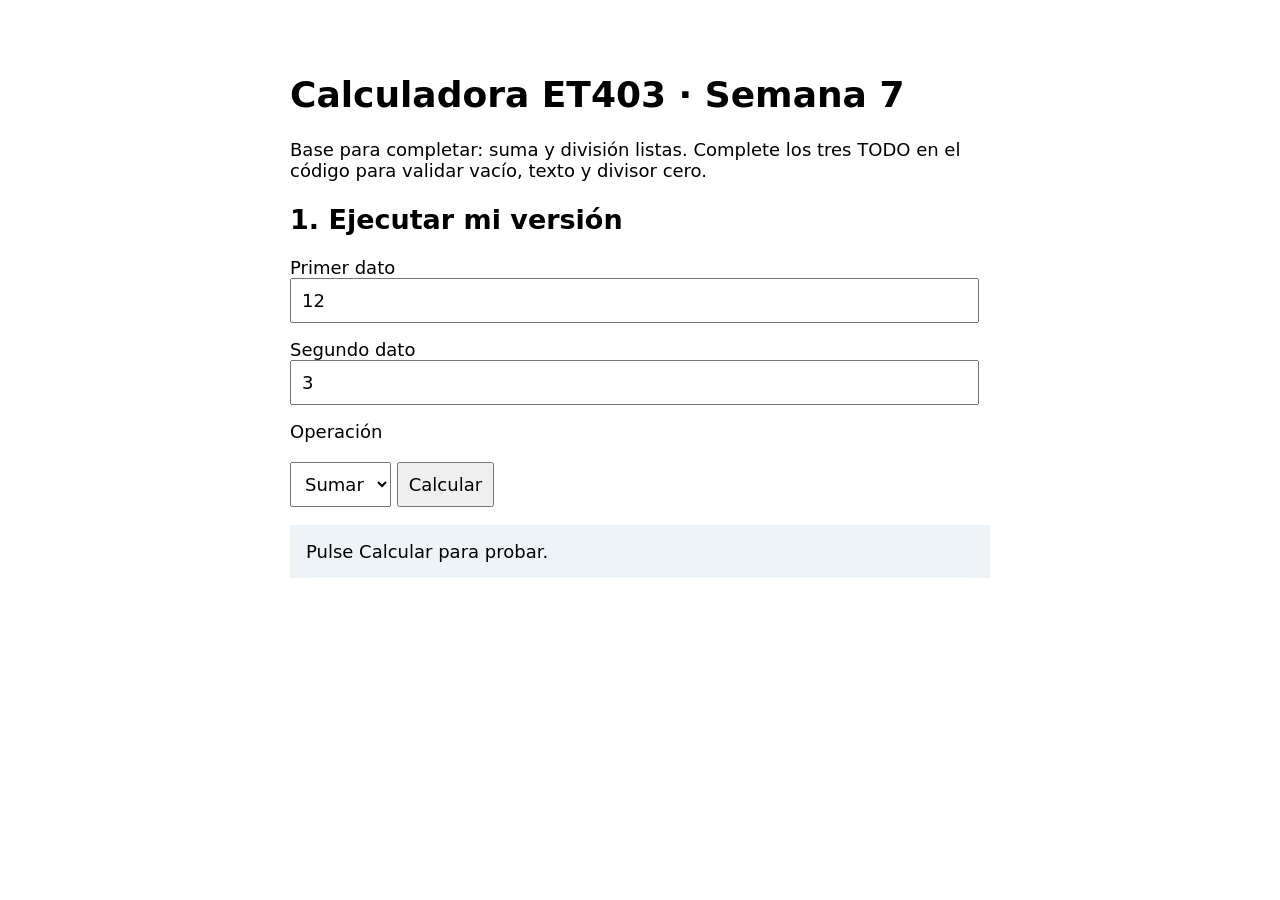
==== calculadora.html @ b6ac9b03 "SUBIR CALCULADORA COMO EJEMPLO A MIS ALUMNOS" ====
<!doctype html>
<html lang="es">
<head><meta charset="utf-8"><meta name="viewport" content="width=device-width,initial-scale=1"><title>Calculadora ET403</title><style>body{font:18px system-ui;max-width:700px;margin:30px auto;padding:20px}label{display:block;margin-top:16px}input,select,button{font:inherit;padding:10px}input{width:95%}button{margin-top:20px}#resultado{background:#eef3f8;padding:16px}</style></head>
<body><h1>Calculadora ET403 · Semana 7</h1><p>Base para completar: suma y división listas. Complete los tres TODO en el código para validar vacío, texto y divisor cero.</p>
<section aria-labelledby="titulo-calculadora">
<h2 id="titulo-calculadora">1. Ejecutar mi versión</h2>
<label for="a">Primer dato</label><input id="a" type="text" value="12" autocomplete="off">
<label for="b">Segundo dato</label><input id="b" type="text" value="3" autocomplete="off">
<label for="operacion">Operación</label>
<select id="operacion"><option value="sumar">Sumar</option><option value="dividir">Dividir</option></select>
<button id="calcular" type="button">Calcular</button>
<p id="resultado" role="status" aria-live="polite">Pulse Calcular para probar.</p>
</section>
<script>
"use strict";
document.getElementById("calcular").addEventListener("click", function () {
const textoA = document.getElementById("a").value.trim();
const textoB = document.getElementById("b").value.trim();
const operacion = document.getElementById("operacion").value;
const salida = document.getElementById("resultado");

// TODO 1: sustituya false por una condición que detecte alguna entrada vacía.
if (false /* TODO_ENTRADA_VACIA */) {
salida.textContent = "Complete las dos entradas.";
return;
}

const a = Number(textoA);
const b = Number(textoB);

// TODO 2: sustituya false por una condición que detecte algún número no finito.
if (false /* TODO_NUMERO_INVALIDO */) {
salida.textContent = "Escriba números válidos en ambas entradas.";
return;
}

// TODO 3: sustituya false por una condición de divisor cero al DIVIDIR.
if (false /* TODO_DIVISOR_CERO */) {
salida.textContent = "No se puede dividir entre cero.";
return;
}

if (operacion === "sumar") {
salida.textContent = "Suma: " + (a + b);
} else {
salida.textContent = "División: " + (a / b);
}
});
</script>
</body>
</html>
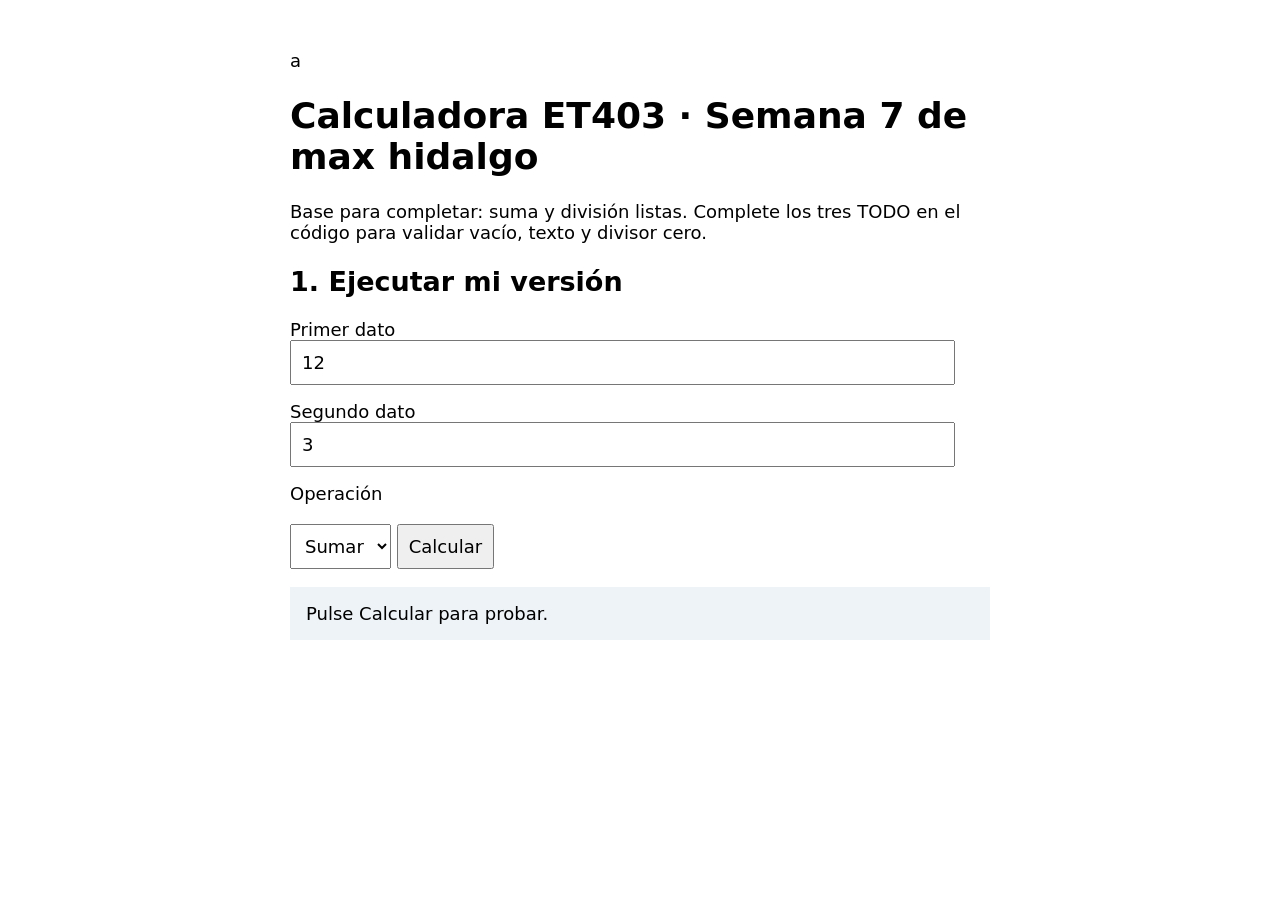
==== commit c23b6146: "Refactor calculadora.html for clarity and structure" ====
--- a/calculadora.html
+++ b/calculadora.html
@@ -1,8 +1,8 @@
-<!doctype html>
+a<!doctype html>
 <html lang="es">
 <head><meta charset="utf-8"><meta name="viewport" content="width=device-width,initial-scale=1"><title>Calculadora ET403</title><style>body{font:18px system-ui;max-width:700px;margin:30px auto;padding:20px}label{display:block;margin-top:16px}input,select,button{font:inherit;padding:10px}input{width:95%}button{margin-top:20px}#resultado{background:#eef3f8;padding:16px}</style></head>
-<body><h1>Calculadora ET403 · Semana 7</h1><p>Base para completar: suma y división listas. Complete los tres TODO en el código para validar vacío, texto y divisor cero.</p>
-<section aria-labelledby="titulo-calculadora">
+<body><h1>Calculadora ET403 · Semana 7 de max hidalgo </h1><p>Base para completar: suma y división listas. Complete los tres TODO en el código para validar vacío, texto y divisor cero.</p>
+<section aria-labelledby="titulo-calculadora_DE_MAXHIDALGO">
 <h2 id="titulo-calculadora">1. Ejecutar mi versión</h2>
 <label for="a">Primer dato</label><input id="a" type="text" value="12" autocomplete="off">
 <label for="b">Segundo dato</label><input id="b" type="text" value="3" autocomplete="off">
@@ -48,4 +48,4 @@
 });
 </script>
 </body>
-</html>+</html>
